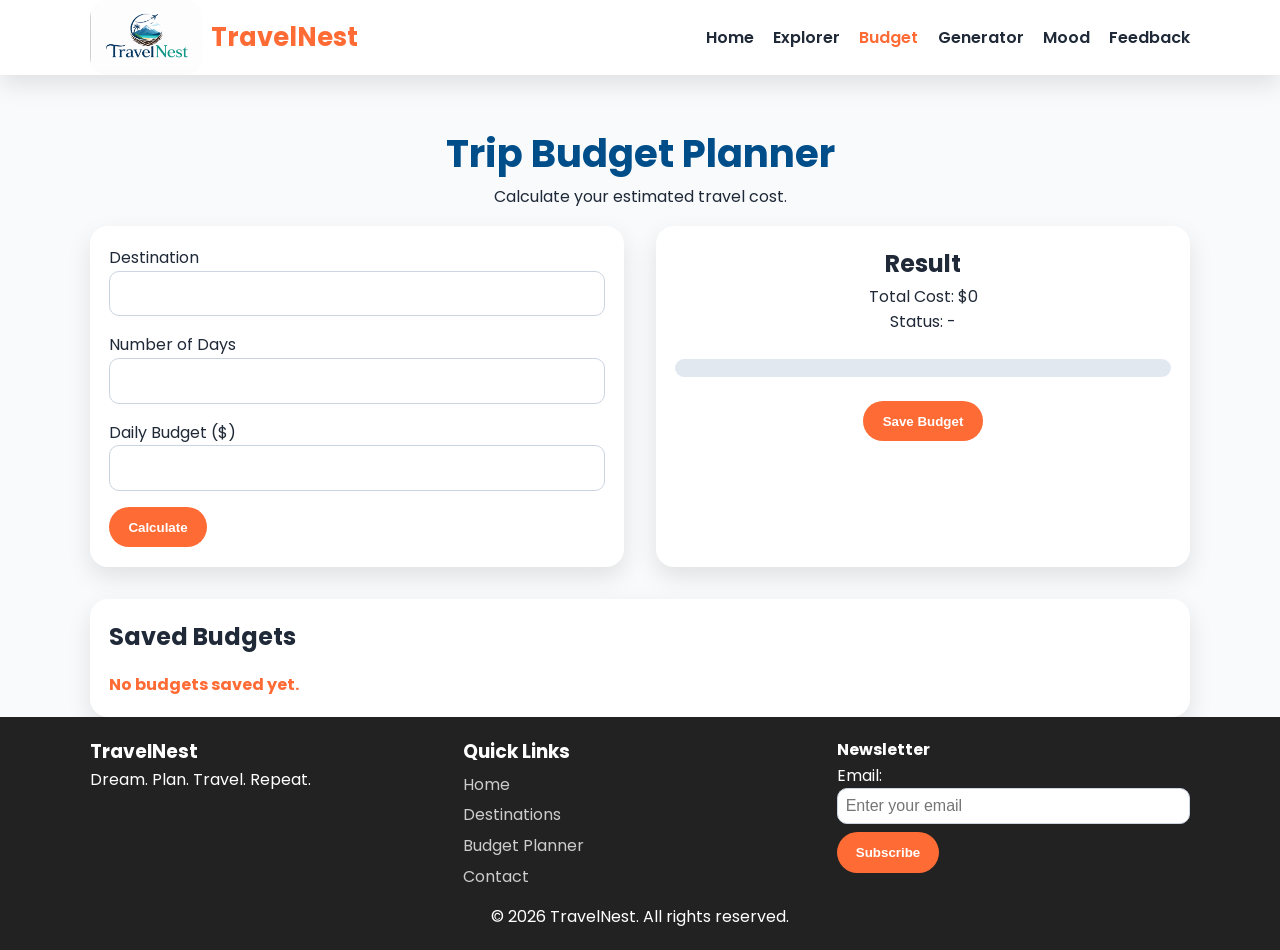
==== budget.html @ a95e6a81 "Add files via upload" ====
<!DOCTYPE html>
<html lang="en">
<head>
  <meta charset="UTF-8">
  <link rel="icon" href="favicon.ico">
  <link rel="manifest" href="manifest.json">
  <link rel="preconnect" href="https://fonts.googleapis.com">
  <link href="https://fonts.googleapis.com/css2?family=Poppins:wght@400;600;700&display=swap" rel="stylesheet">
  <meta name="description" content="TravelNest trip budget planner">
  <meta name="viewport" content="width=device-width, initial-scale=1.0">
  <title>TravelNest | Budget Planner</title>
  <link rel="stylesheet" href="css/style.css">
  <link rel="stylesheet" href="css/budget.css">
</head>
<body>

<header>
  <nav class="navbar container">
    <a href="index.html" class="logo"><img src="images/logo.png" alt="TravelNest Logo"><span>TravelNest</span></a>
    <ul class="nav-links">
      <li><a href="index.html">Home</a></li>
      <li><a href="explorer.html">Explorer</a></li>
      <li><a class="active" href="budget.html">Budget</a></li>
      <li><a href="generator.html">Generator</a></li>
      <li><a href="mood.html">Mood</a></li>
      <li><a href="feedback.html">Feedback</a></li>
    </ul>
    <div class="hamburger"><span></span><span></span><span></span></div>
  </nav>
</header>

<main class="container">
  <section class="page-title">
    <h1>Trip Budget Planner</h1>
    <p>Calculate your estimated travel cost.</p>
  </section>

  <section class="budget-layout">
    <form id="budgetForm" class="card">
      <div class="form-control">
        <label for="destination">Destination</label>
        <input type="text" id="destination" required>
      </div>

      <div class="form-control">
        <label for="days">Number of Days</label>
        <input type="number" id="days" min="1" required>
      </div>

      <div class="form-control">
        <label for="dailyBudget">Daily Budget ($)</label>
        <input type="number" id="dailyBudget" min="1" required>
      </div>

      <button class="btn">Calculate</button>
    </form>

    <div class="card result-card">
      <h2>Result</h2>
      <p id="totalCost">Total Cost: $0</p>
      <p id="budgetStatus">Status: -</p>
      <div class="progress">
        <div id="progressBar"></div>
      </div>
      <button id="saveBudget" class="btn">Save Budget</button>
      <p id="budgetMsg" class="message"></p>
    </div>
  </section>

  <section class="card saved-budgets" style="margin-top: 2rem;">
    <h2>Saved Budgets</h2>
    <ul id="savedBudgetList" style="list-style:none; padding:0; margin-top:1rem;"></ul>
    <p id="emptyBudgetMsg" class="message">No budgets saved yet.</p>
  </section>
</main>

  <footer>
    <div class="container footer-grid">
      <div>
        <h3>TravelNest</h3>
        <p>Dream. Plan. Travel. Repeat.</p>
      </div>

      <div>
        <h3>Quick Links</h3>

        <ul class="footer-links">
          <li><a href="index.html">Home</a></li>
          <li><a href="explorer.html">Destinations</a></li>
          <li><a href="budget.html">Budget Planner</a></li>
          <li><a href="feedback.html">Contact</a></li>
        </ul>
      </div>

      <div>
        <h4>Newsletter</h4>

        <form id="newsletterForm">
          <label for="newsletterEmail">Email:</label>
          <input
            type="email"
            id="newsletterEmail"
            placeholder="Enter your email"
            required
          >

          <button type="submit" class="btn">
            Subscribe
          </button>
        </form>

        <p id="newsletterMsg" class="message"></p>
      </div>
    </div>

    <p style="text-align:center; margin-top:10px;">
      © 2026 TravelNest. All rights reserved.
    </p>
  </footer>

  <script src="js/data.js"></script>
  <script src="js/main.js"></script>
  <script src="js/budget.js"></script>
</body>
</html>
---- css/style.css ----
:root {
  --primary: #ff6b35;
  --secondary: #004e89;
  --dark: #1f2937;
  --light: #f8fafc;
  --muted: #64748b;
  --card: #ffffff;
  --radius: 18px;
  --shadow: 0 10px 25px rgba(0,0,0,0.1);
}

* {
  margin: 0;
  padding: 0;
  box-sizing: border-box;
}

body {
  font-family: 'Poppins', Arial, sans-serif;
  background: var(--light);
  color: var(--dark);
  line-height: 1.6;
  min-height: 100vh;
  display: flex;
  flex-direction: column;
}

a {
  text-decoration: none;
  color: inherit;
}

img {
  max-width: 100%;
  display: block;
  border-radius: var(--radius);
}

.container {
  width: min(1100px, 92%);
  margin: auto;
}

header {
  background: white;
  box-shadow: var(--shadow);
  position: sticky;
  top: 0;
  z-index: 1000;
}

.navbar {
  min-height: 70px;
  display: flex;
  align-items: center;
  justify-content: space-between;
}

.logo {
  display: inline-flex;
  align-items: center;
  gap: 8px;
  color: var(--primary);
  font-size: 1.6rem;
  font-weight: bold;
}

.logo img {
  height: 75px;
  width: auto;
}

.nav-links {
  display: flex;
  gap: 1.2rem;
  list-style: none;
}

.nav-links a {
  font-weight: 600;
}

.nav-links a:hover,
.nav-links a.active {
  color: var(--primary);
}

.hamburger {
  display: none;
  flex-direction: column;
  gap: 5px;
  cursor: pointer;
}

.hamburger span {
  width: 28px;
  height: 3px;
  background: var(--dark);
  transition: 0.3s;
}

.page-title {
  padding: 3rem 0 1rem;
  text-align: center;
}

.page-title h1 {
  font-size: 2.4rem;
  color: var(--secondary);
}

.btn {
  display: inline-block;
  padding: 0.8rem 1.2rem;
  border: none;
  background: var(--primary);
  color: white;
  border-radius: 999px;
  font-weight: bold;
  cursor: pointer;
  transition: 0.3s;
}

.btn:hover {
  background: #fb4402;
}

.card {
  background: var(--card);
  border-radius: var(--radius);
  padding: 1.2rem;
  box-shadow: var(--shadow);
}

.grid {
  display: grid;
  gap: 1.5rem;
}

.form-control {
  display: flex;
  flex-direction: column;
  margin-bottom: 1rem;
}

input,
select,
textarea {
  padding: 0.8rem;
  border: 1px solid #cbd5e1;
  border-radius: 10px;
  font-size: 1rem;
}

textarea {
  min-height: 130px;
}

footer {
  background: #222;
  color: #fff;
  padding: 20px 0;
  margin-top: auto;
}

.footer-grid {
  display: grid;
  grid-template-columns: repeat(auto-fit, minmax(200px, 1fr));
  gap: 20px;
}

.footer-links {
  list-style: none;
  padding: 0;
}

.footer-links li {
  margin: 5px 0;
}

.footer-links a {
  color: #ccc;
  text-decoration: none;
}

.footer-links a:hover {
  color: #fff;
}

footer input,
.newsletter input {
  padding: 8px;
  width: 100%;
  margin-bottom: 8px;
}

.newsletter {
  display: flex;
  gap: 0.5rem;
}

.newsletter input {
  flex: 1;
}

.reveal {
  opacity: 0;
  transform: translateY(30px);
  transition: 0.6s;
}

.reveal.show {
  opacity: 1;
  transform: translateY(0);
}

.message {
  margin-top: 1rem;
  color: var(--primary);
  font-weight: bold;
}

.delete-btn {
  background: #d9534f;
  padding: 6px 12px;
  font-size: 0.85rem;
}


/* Mobile Responsive layout */

@media (max-width: 800px) {
  .hamburger {
    display: flex;
  }

  .nav-links {
    position: absolute;
    top: 70px;
    right: -100%;
    width: 100%;
    background: white;
    flex-direction: column;
    text-align: center;
    padding: 1.5rem;
    transition: 0.3s;
  }

  .nav-links.open {
    right: 0;
  }

  .footer-grid {
    grid-template-columns: 1fr;
  }

  .newsletter {
    flex-direction: column;
  }
}
---- css/budget.css ----
.budget-layout {
  display: grid;
  grid-template-columns: 1fr 1fr;
  gap: 2rem;
}

.result-card {
  text-align: center;
}

.progress {
  height: 18px;
  background: #e2e8f0;
  border-radius: 999px;
  margin: 1.5rem 0;
  overflow: hidden;
}

#progressBar {
  height: 100%;
  width: 0;
  background: var(--primary);
  transition: 0.8s;
}

@media (max-width: 800px) {
  .budget-layout {
    grid-template-columns: 1fr;
  }
}
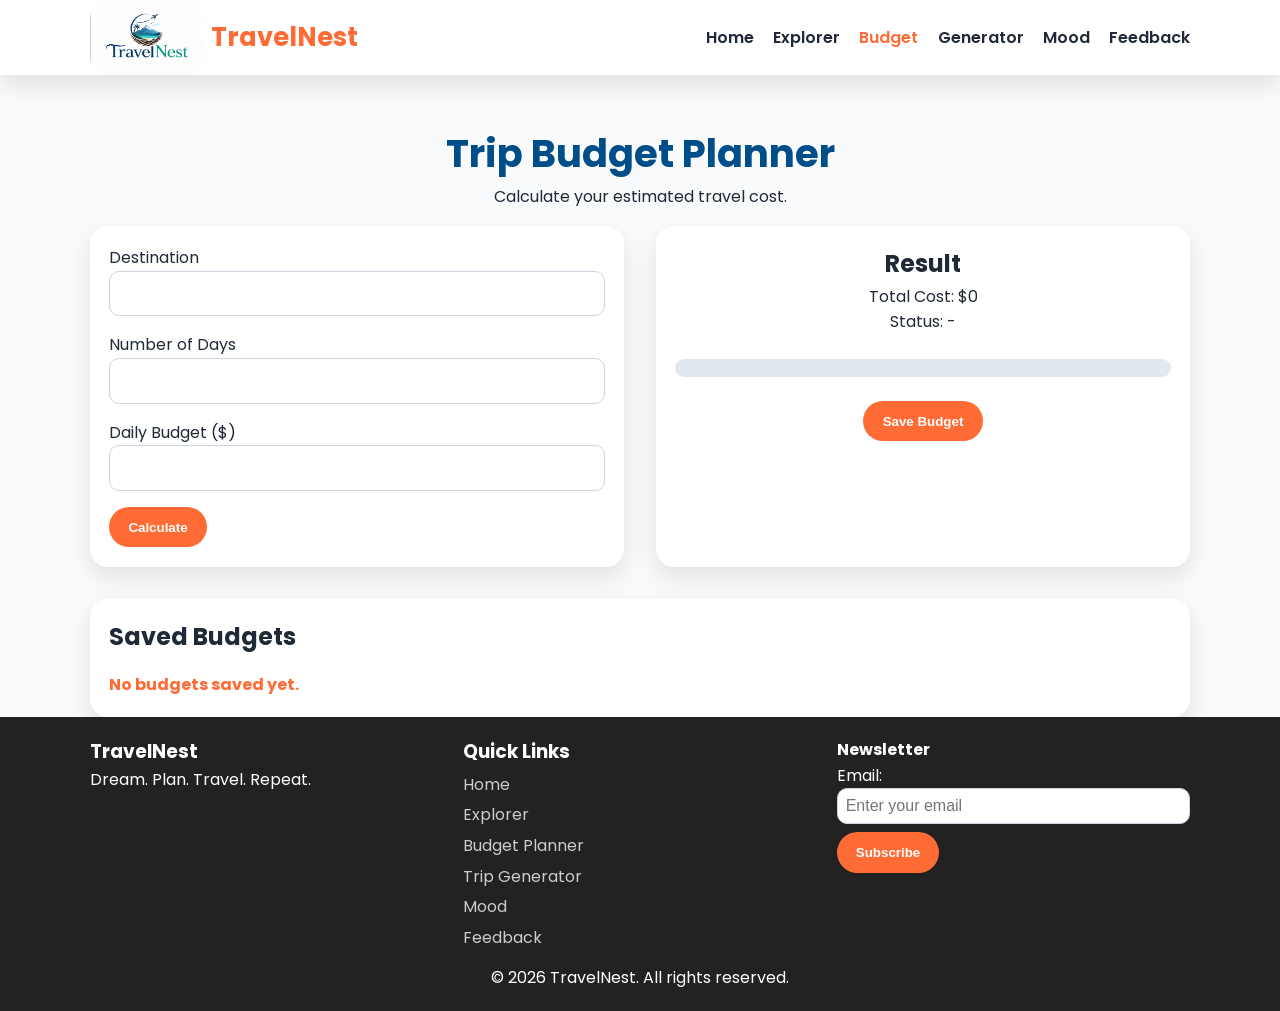
==== commit 0a9bb5d7: "Fix HTML formatting and structure in budget.html Added all the nav links to footer" ====
--- a/budget.html
+++ b/budget.html
@@ -86,9 +86,11 @@
 
         <ul class="footer-links">
           <li><a href="index.html">Home</a></li>
-          <li><a href="explorer.html">Destinations</a></li>
+          <li><a href="explorer.html">Explorer</a></li>
           <li><a href="budget.html">Budget Planner</a></li>
-          <li><a href="feedback.html">Contact</a></li>
+          <li><a href="generator.html">Trip Generator</a></li>
+          <li><a href="mood.html">Mood</a></li>
+          <li><a href="feedback.html">Feedback</a></li>
         </ul>
       </div>
 
